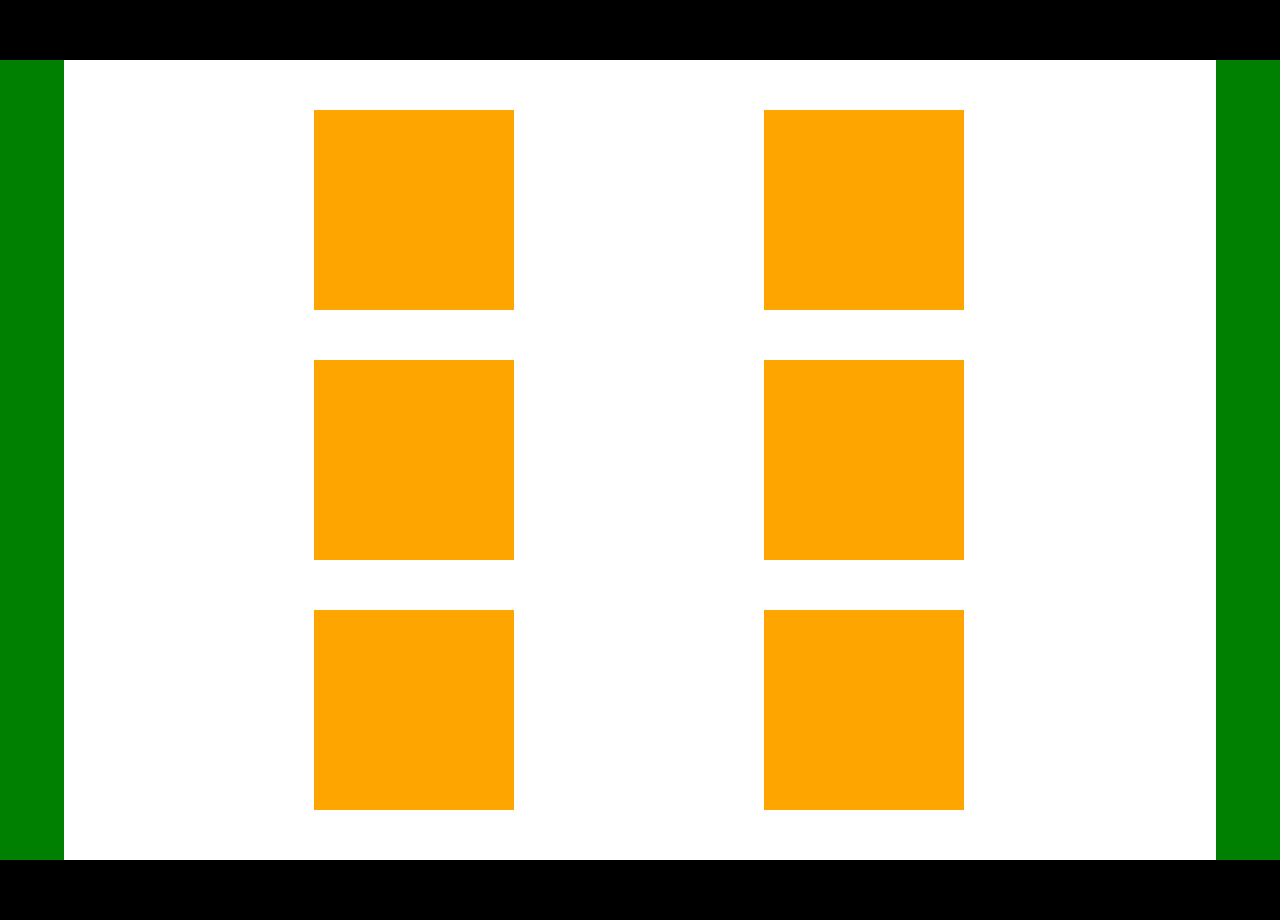
==== index.html @ 4135954c "Add files via upload" ====
<!DOCTYPE html>
<html lang="es" dir="ltr">
  <head>
    <meta charset="utf-8">
    <title></title>
    <link rel="stylesheet" href="estilo.css">
  </head>
  <body>
<div id="cab"></div>
<div id="cont">
<div class="cuad"></div>
<div class="cuad"></div>
<div class="cuad"></div>
<div class="cuad"></div>
<div class="cuad"></div>
<div class="cuad"></div>
</div>
<div id="pie">

</div>
  </body>
</html>
---- estilo.css ----
*{
  margin: 0;
  padding: 0;
}

body{
  background-color: green;
}

#cab{
  width: 100%;
  height: 60px;
  background: black;
}

#cont{
  width: 90%;
  margin: 0 auto;
  height: 800px;
  background: #fff;
}

.cuad{
  width: 200px;
  height: 200px;
  background-color: orange;
  float: left;
  margin-left: 250px;
  margin-top: 50px;
}

#pie{
  width: 100%;
  height:60px;
  background-color: black;
}
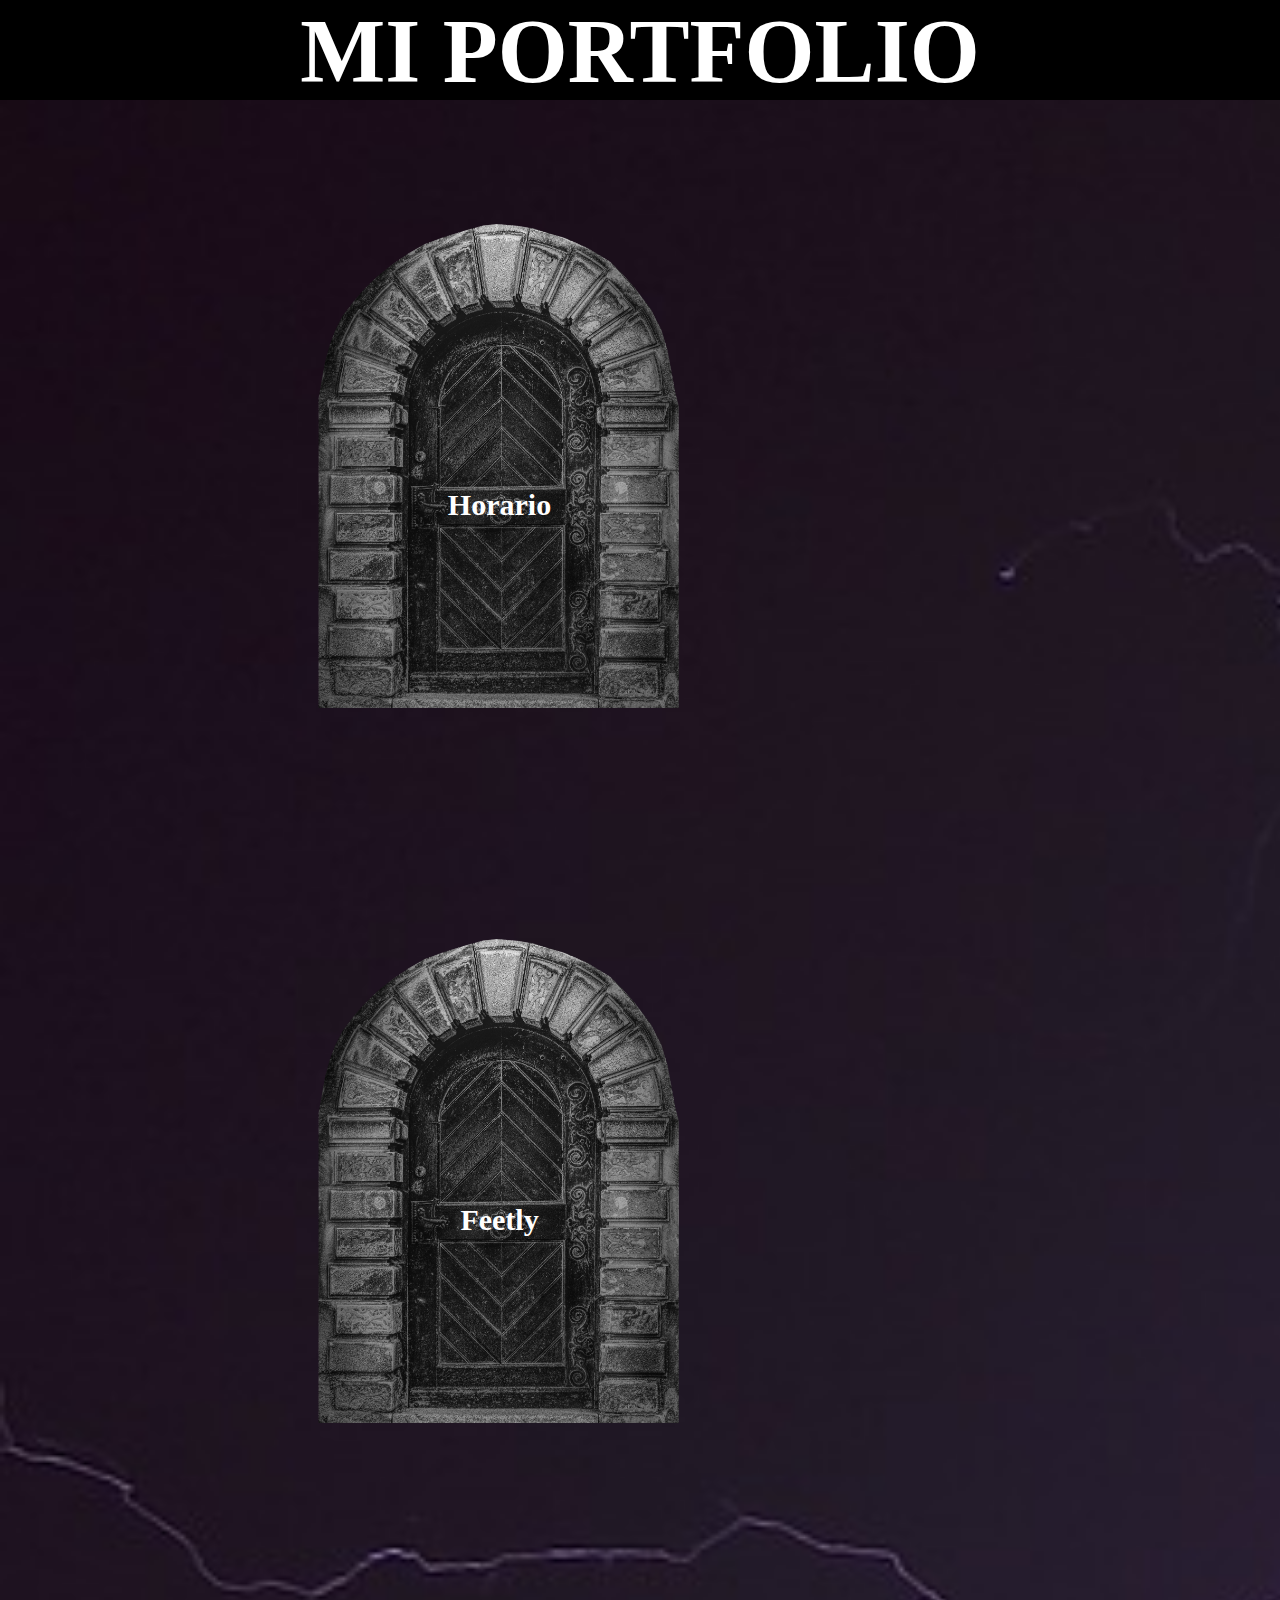
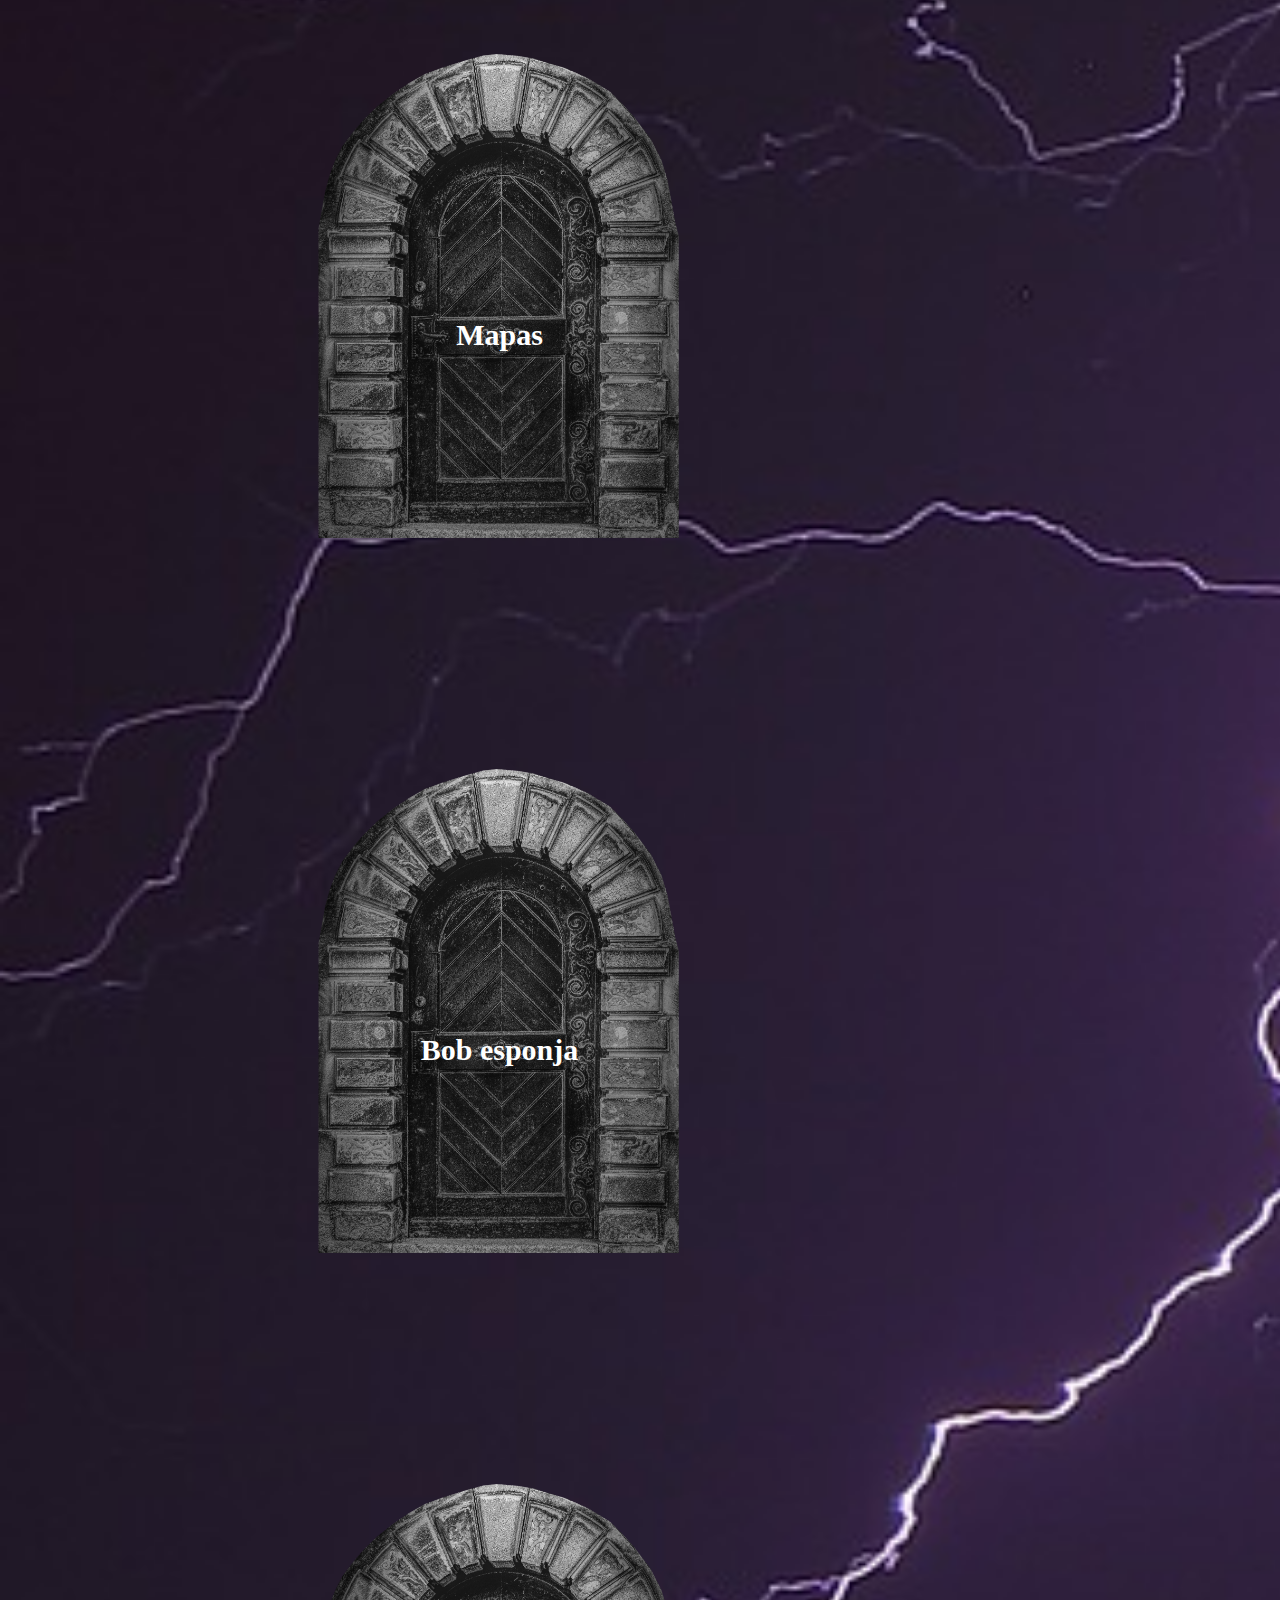
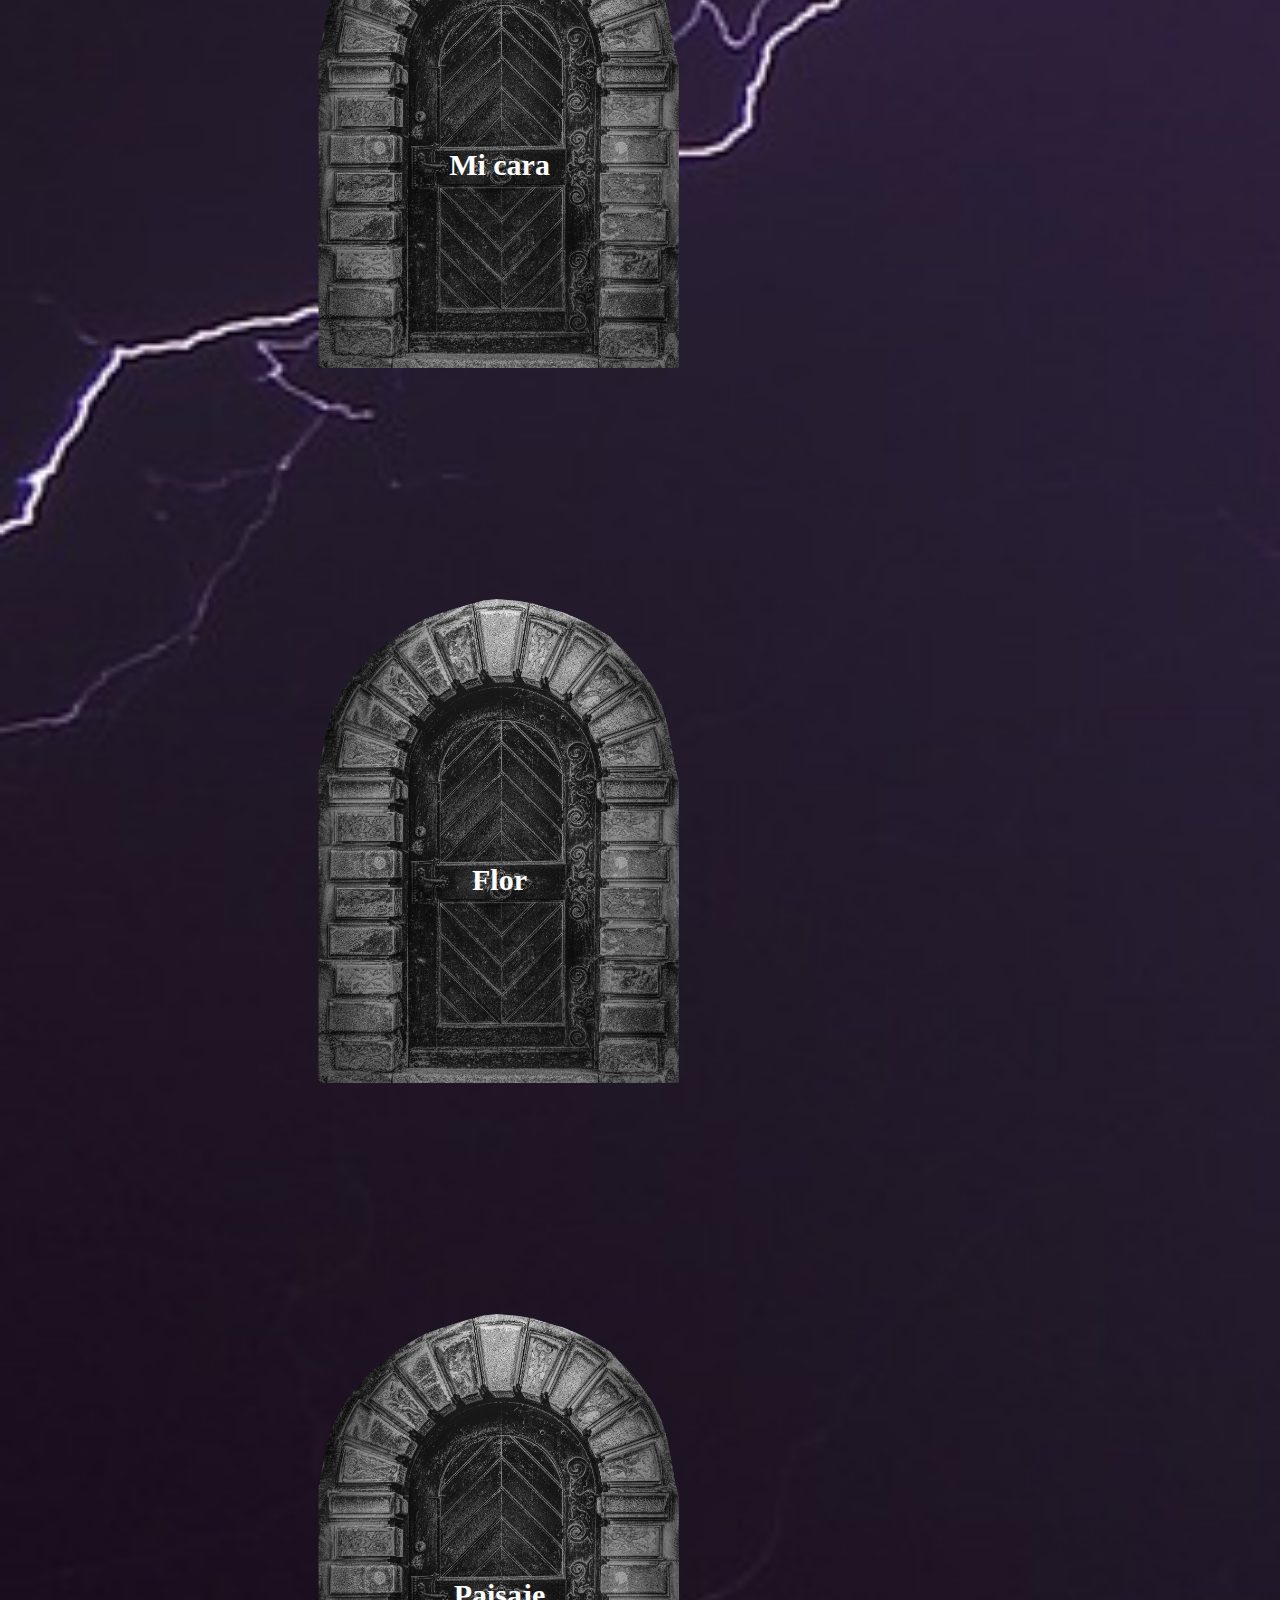
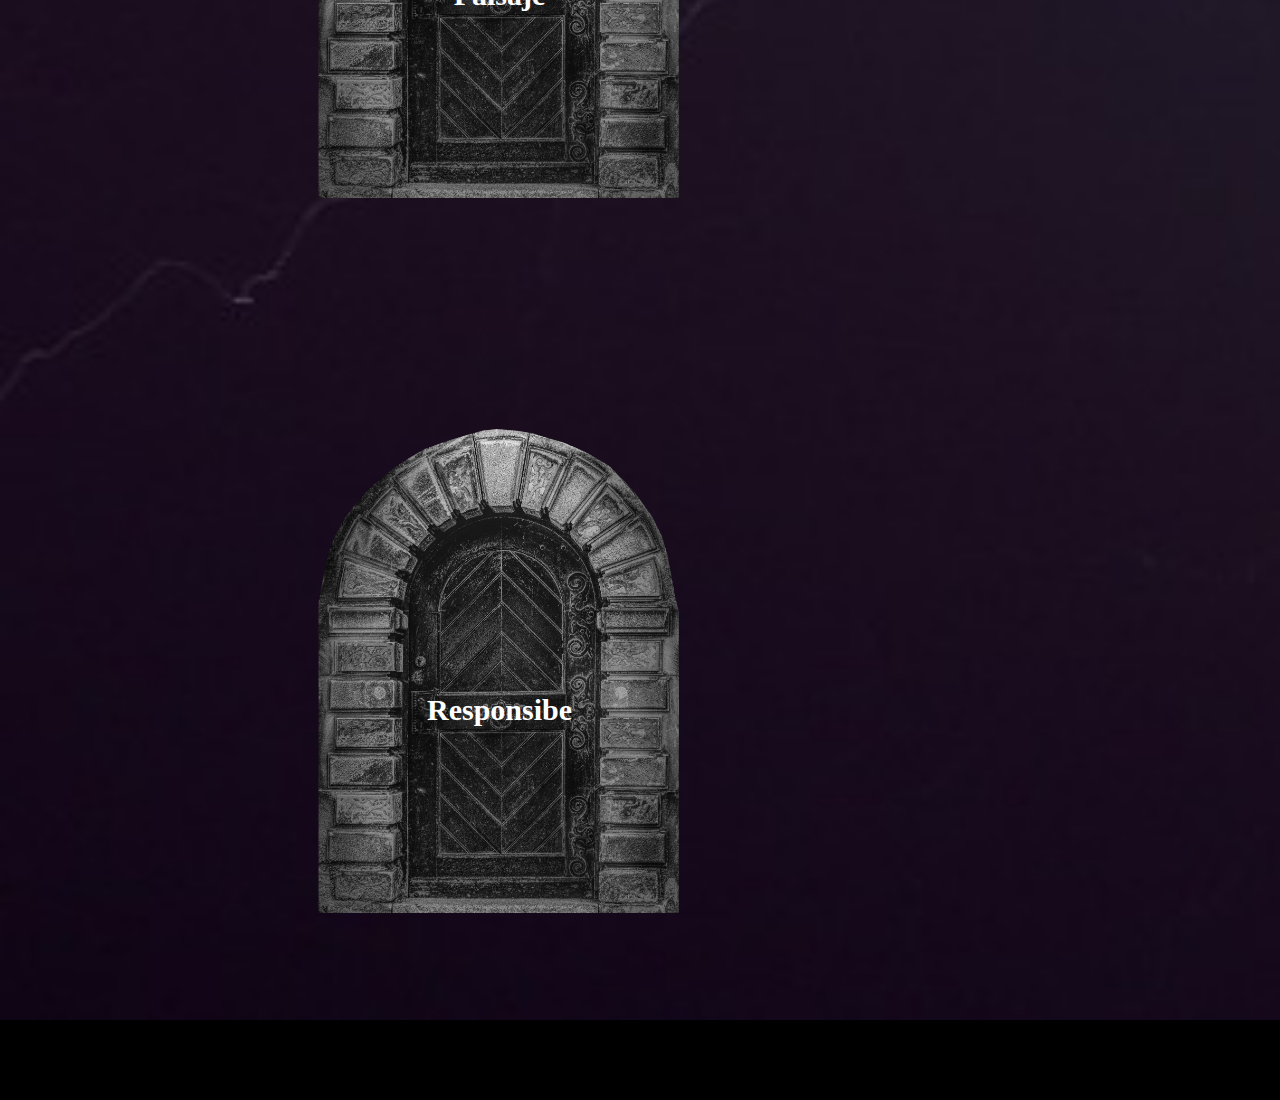
==== commit 18395194: "Add files via upload" ====
--- a/index.html
+++ b/index.html
@@ -1,22 +1,22 @@
-<!DOCTYPE html>
-<html lang="es" dir="ltr">
-  <head>
-    <meta charset="utf-8">
-    <title></title>
-    <link rel="stylesheet" href="estilo.css">
-  </head>
-  <body>
-<div id="cab"></div>
-<div id="cont">
-<div class="cuad"></div>
-<div class="cuad"></div>
-<div class="cuad"></div>
-<div class="cuad"></div>
-<div class="cuad"></div>
-<div class="cuad"></div>
-</div>
-<div id="pie">
-
-</div>
-  </body>
-</html>
+  <html lang="es-es" dir="ltr">
+    <head>
+      <meta charset="utf-8">
+      <title>Portfoli</title>
+      <link rel="stylesheet" href="estilo.css">
+    </head>
+    <body>
+      <div id="head">
+      <h1>MI PORTFOLIO</h1></div>
+        <div id="contenedor">
+          <div class="puerta"><p><b>Horario</b></p></div>
+          <div class="puerta"><p><b>Feetly</b></p></div>
+          <div class="puerta"><p><b>Mapas</b></p></div>
+          <div class="puerta"><p><b>Bob esponja</b></p></div>
+          <div class="puerta"><p><b>Mi cara</b></p></div>
+          <div class="puerta"><p><b>Flor</b></p></div>
+          <div class="puerta"><p><b>Paisaje</b></p></div>
+          <div class="puerta"><p><b>Responsibe</b></p></div>
+        </div>
+          <div id="pie"></div>
+    </body>
+  </html>
--- a/estilo.css
+++ b/estilo.css
@@ -1,36 +1,56 @@
-*{
+* {
   margin: 0;
   padding: 0;
 }
 
-body{
-  background-color: green;
+body {
+background-image: url("img/paisaje.jpg");
+background-size: cover;
 }
 
-#cab{
+#head {
   width: 100%;
-  height: 60px;
-  background: black;
+  height: 100px;
+  background-color: black;
 }
 
-#cont{
-  width: 90%;
+#contenedor{
+  width: 70%;
+  height: 600px;
   margin: 0 auto;
-  height: 800px;
-  background: #fff;
 }
 
-.cuad{
-  width: 200px;
-  height: 200px;
-  background-color: orange;
+h1{
+  text-align: center;
+  font-size: 90px;
+  color: white;
+}
+
+.puerta{
+  width: 400px;
+  height: 500px;
+  margin: 12%;
   float: left;
-  margin-left: 250px;
-  margin-top: 50px;
+  background-image: url("img/puerta.png");
+  background-size: 100%;
+}
+
+.puerta:hover{
+  background-image: url("img/puertamano.png");
+  background-size: 100%;
+}
+
+p{
+text-align: center;
+color: white;
+margin-top: 280px;
+font-size: 30px;
+
 }
 
 #pie{
+  background-color: black;
   width: 100%;
-  height:60px;
-  background-color: black;
+  height: 80px;
+  clear: both;
 }
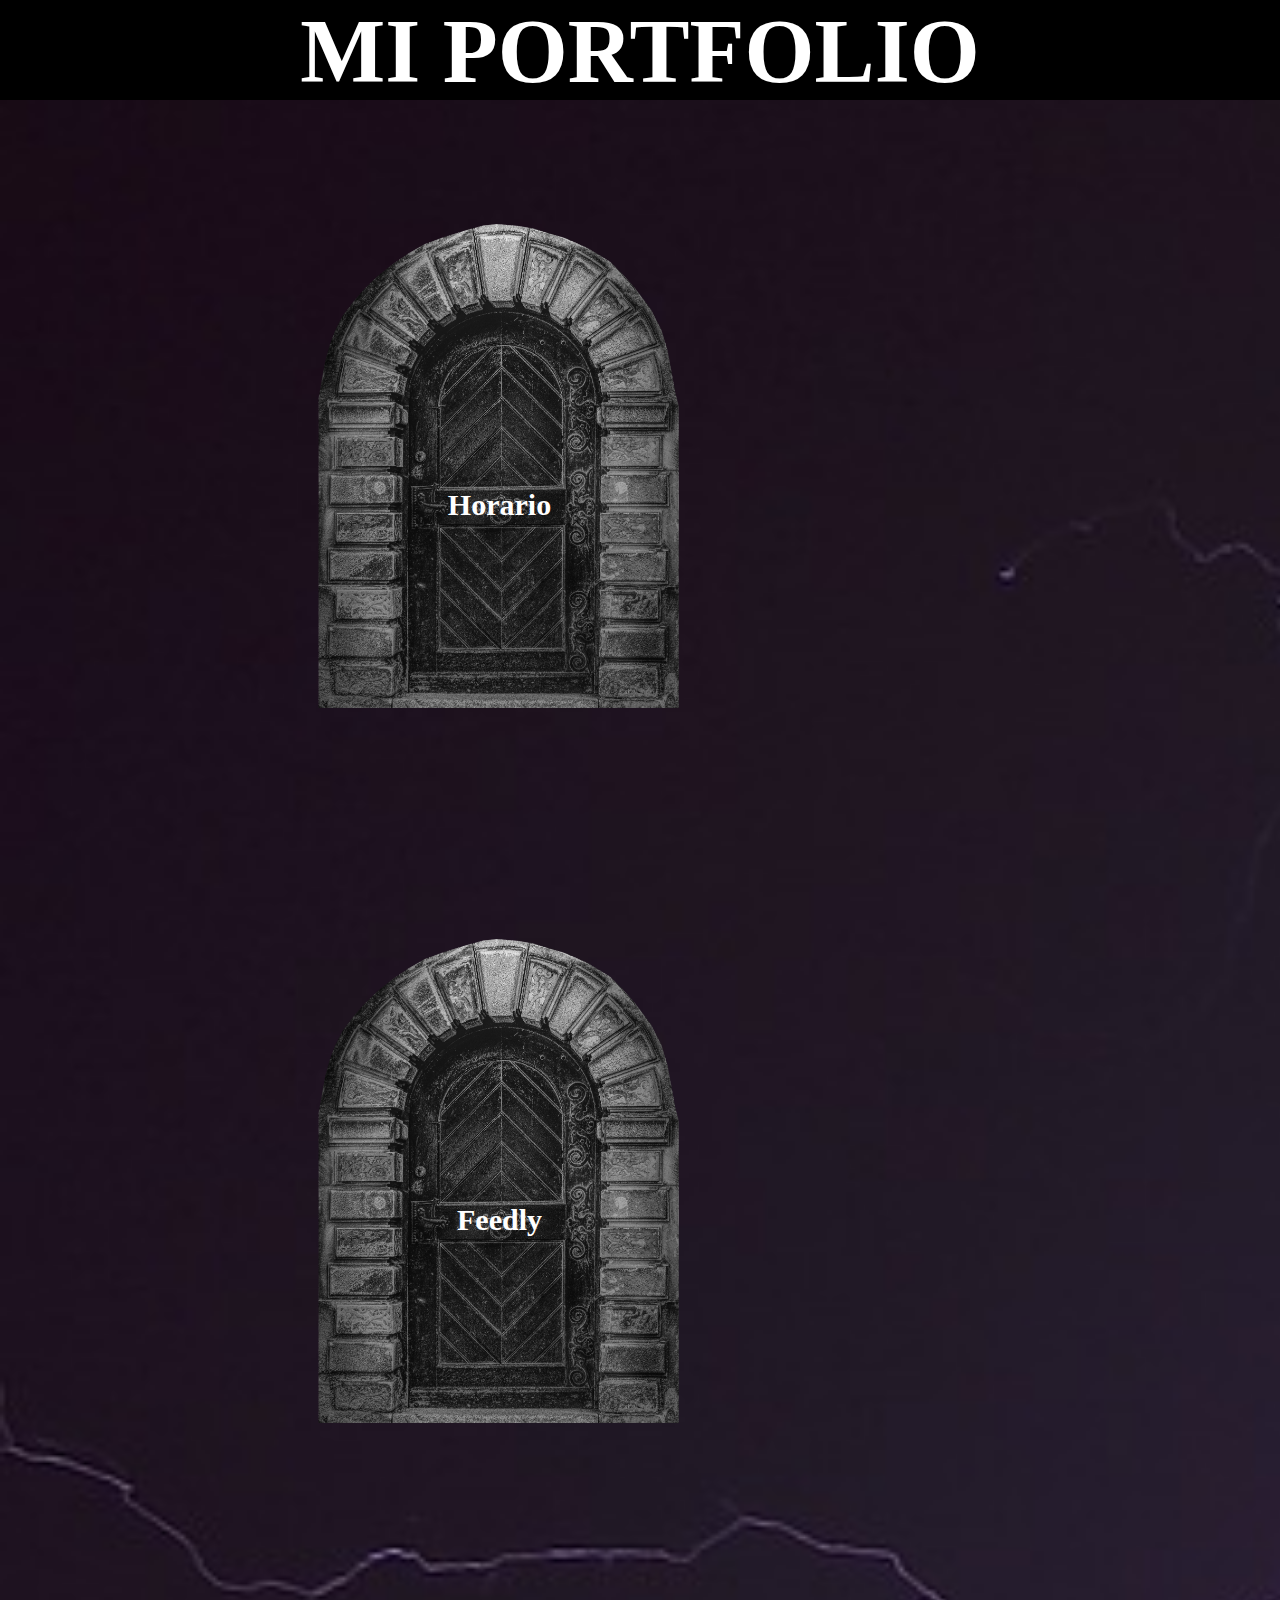
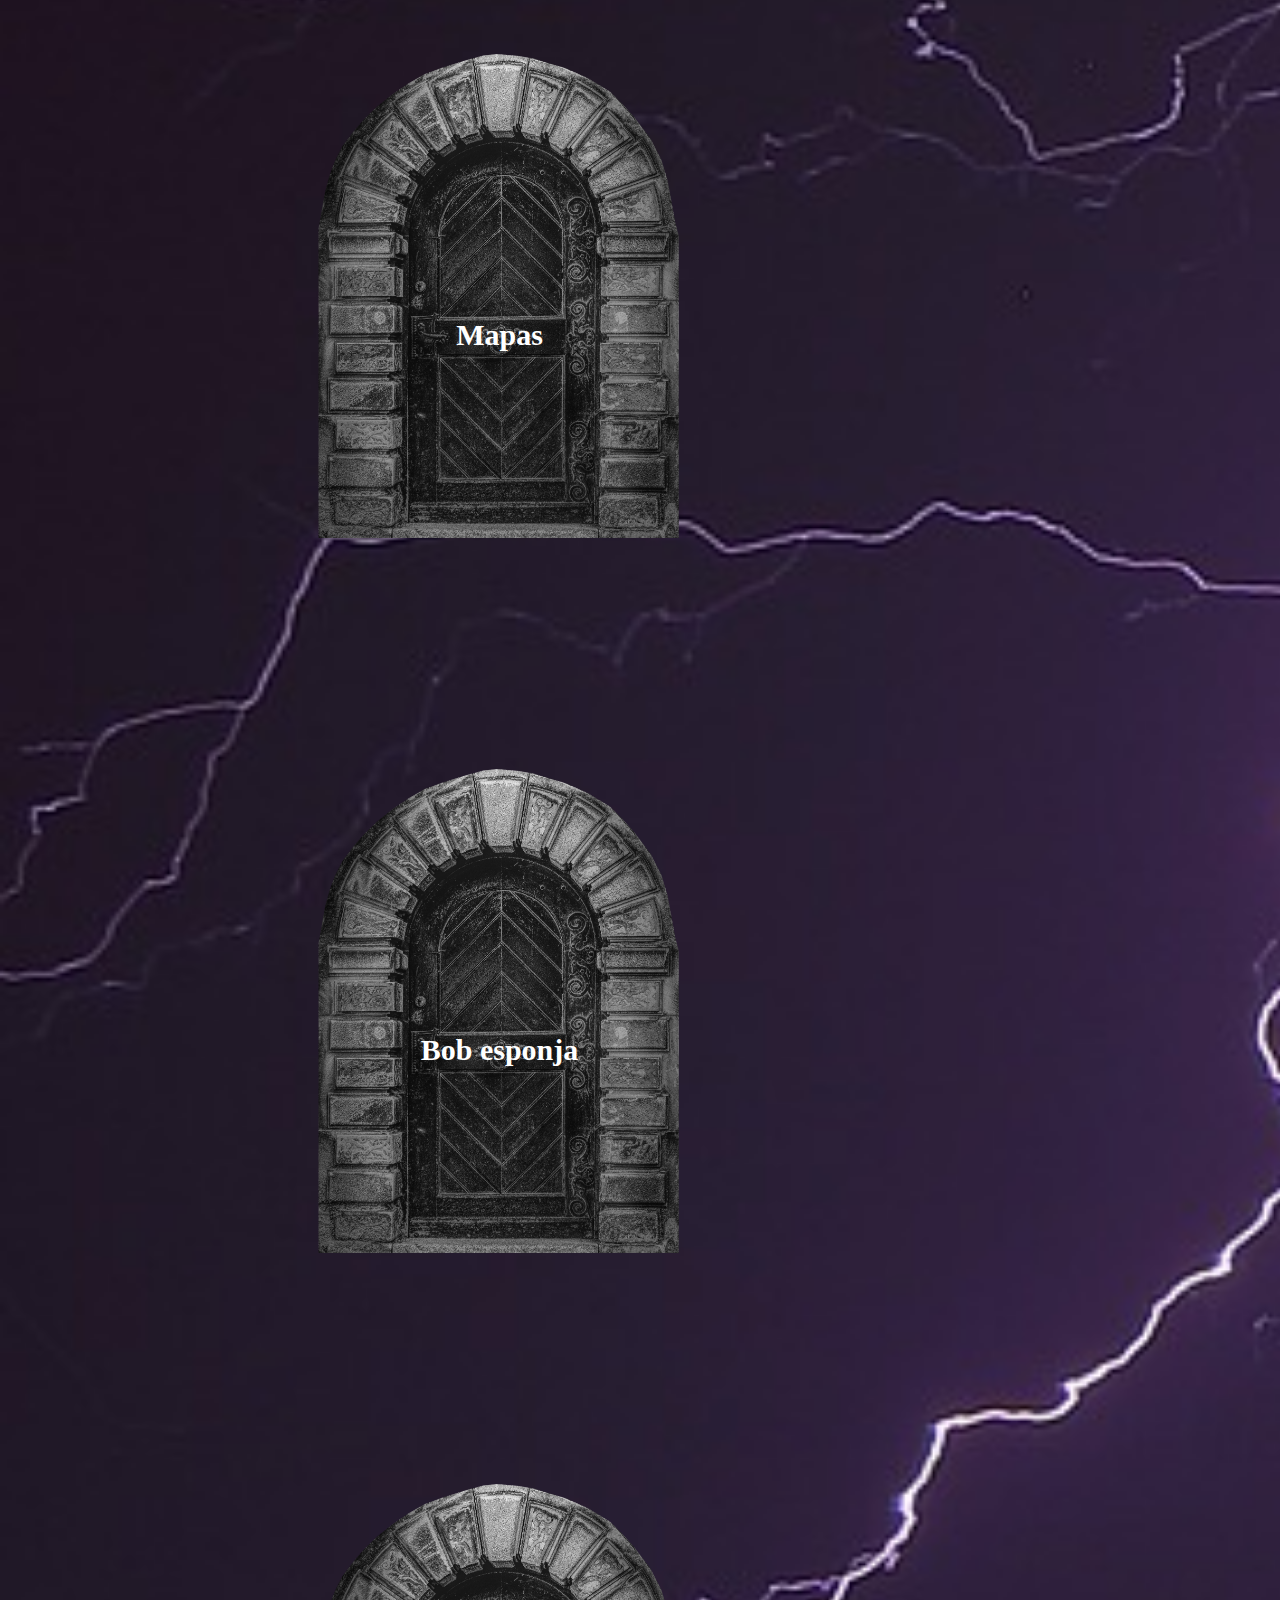
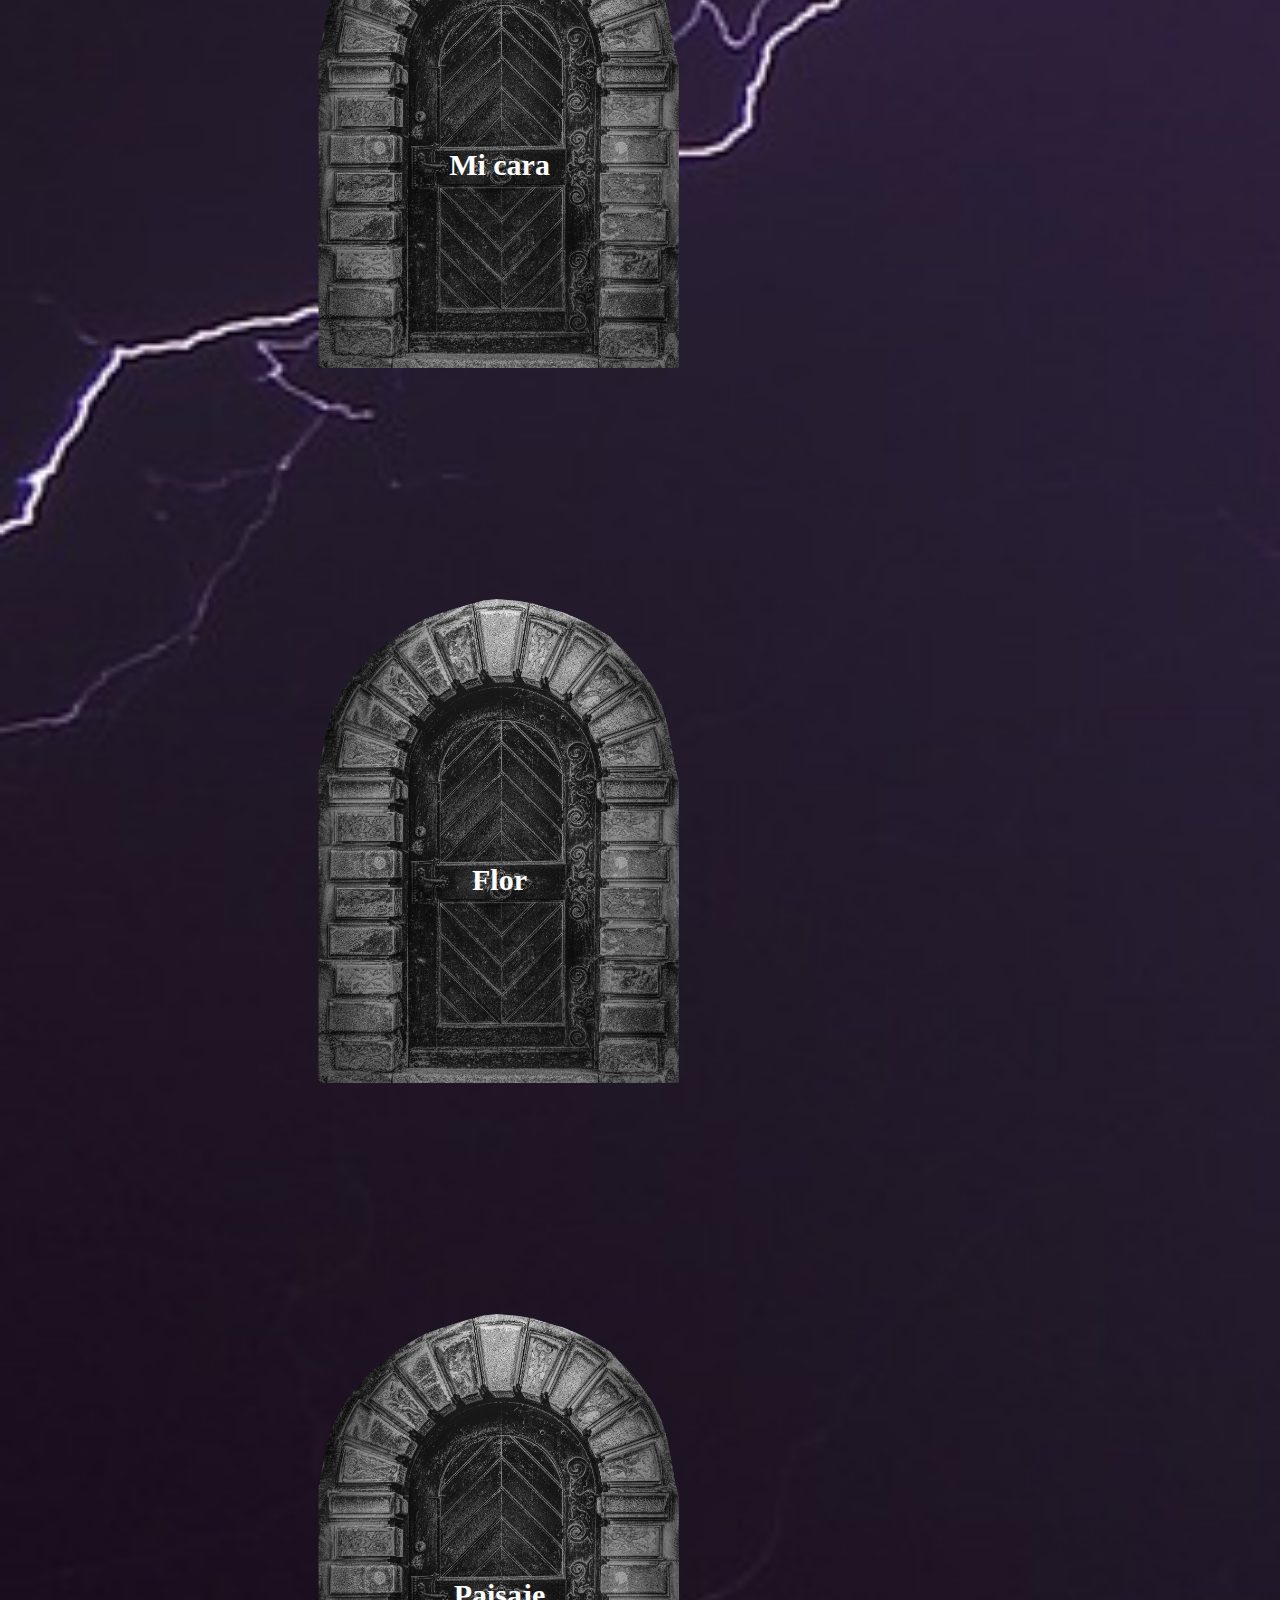
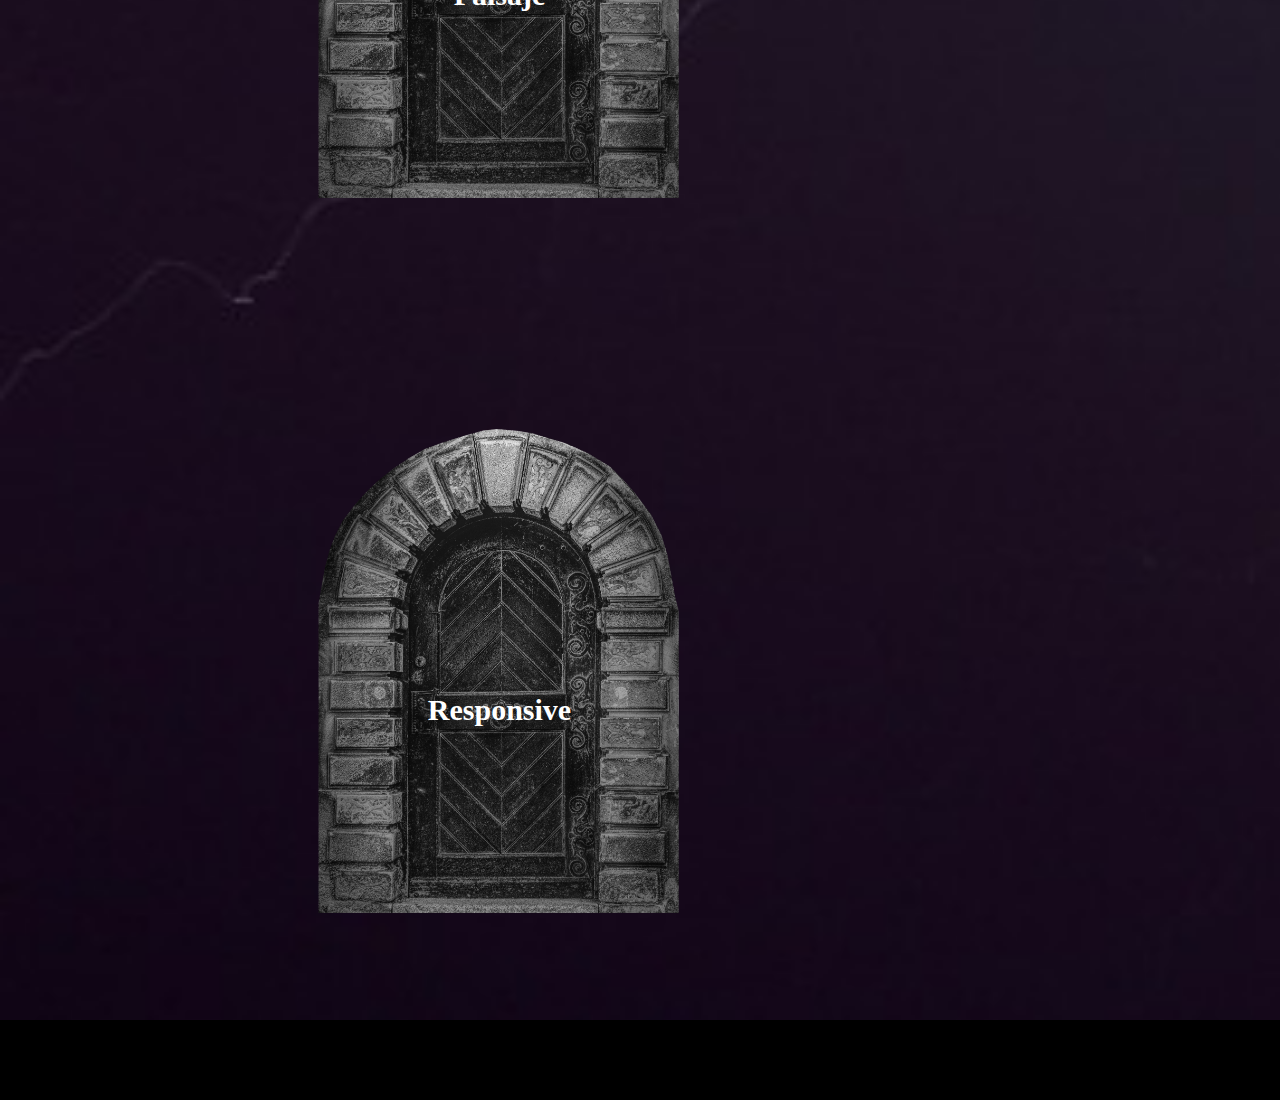
==== commit a634862f: "Update index.html" ====
--- a/index.html
+++ b/index.html
@@ -8,14 +8,14 @@
       <div id="head">
       <h1>MI PORTFOLIO</h1></div>
         <div id="contenedor">
-          <div class="puerta"><p><b>Horario</b></p></div>
-          <div class="puerta"><p><b>Feetly</b></p></div>
-          <div class="puerta"><p><b>Mapas</b></p></div>
-          <div class="puerta"><p><b>Bob esponja</b></p></div>
-          <div class="puerta"><p><b>Mi cara</b></p></div>
-          <div class="puerta"><p><b>Flor</b></p></div>
-          <div class="puerta"><p><b>Paisaje</b></p></div>
-          <div class="puerta"><p><b>Responsibe</b></p></div>
+          <a href="horario/indez02.html target=_blank"><div class="puerta"><p><b>Horario</b></p></div></a>
+          <a href="feedly/index.html target=_blank"><div class="puerta"><p><b>Feedly</b></p></div></a>
+          <a href="mapa/index.html target=_blank"><div class="puerta"><p><b>Mapas</b></p></div></a>
+          <a href="bobesponja/index.html target=_blank"><div class="puerta"><p><b>Bob esponja</b></p></div></a>
+          <a href="cara/index.html target=_blank"><div class="puerta"><p><b>Mi cara</b></p></div></a>
+          <a href="flor/index.html target=_blank"><div class="puerta"><p><b>Flor</b></p></div></a>
+          <a href="paisaje/index.html target=_blank"><div class="puerta"><p><b>Paisaje</b></p></div></a>
+          <a href="responsive/index.html target=_blank"><div class="puerta"><p><b>Responsive</b></p></div></a>
         </div>
           <div id="pie"></div>
     </body>
